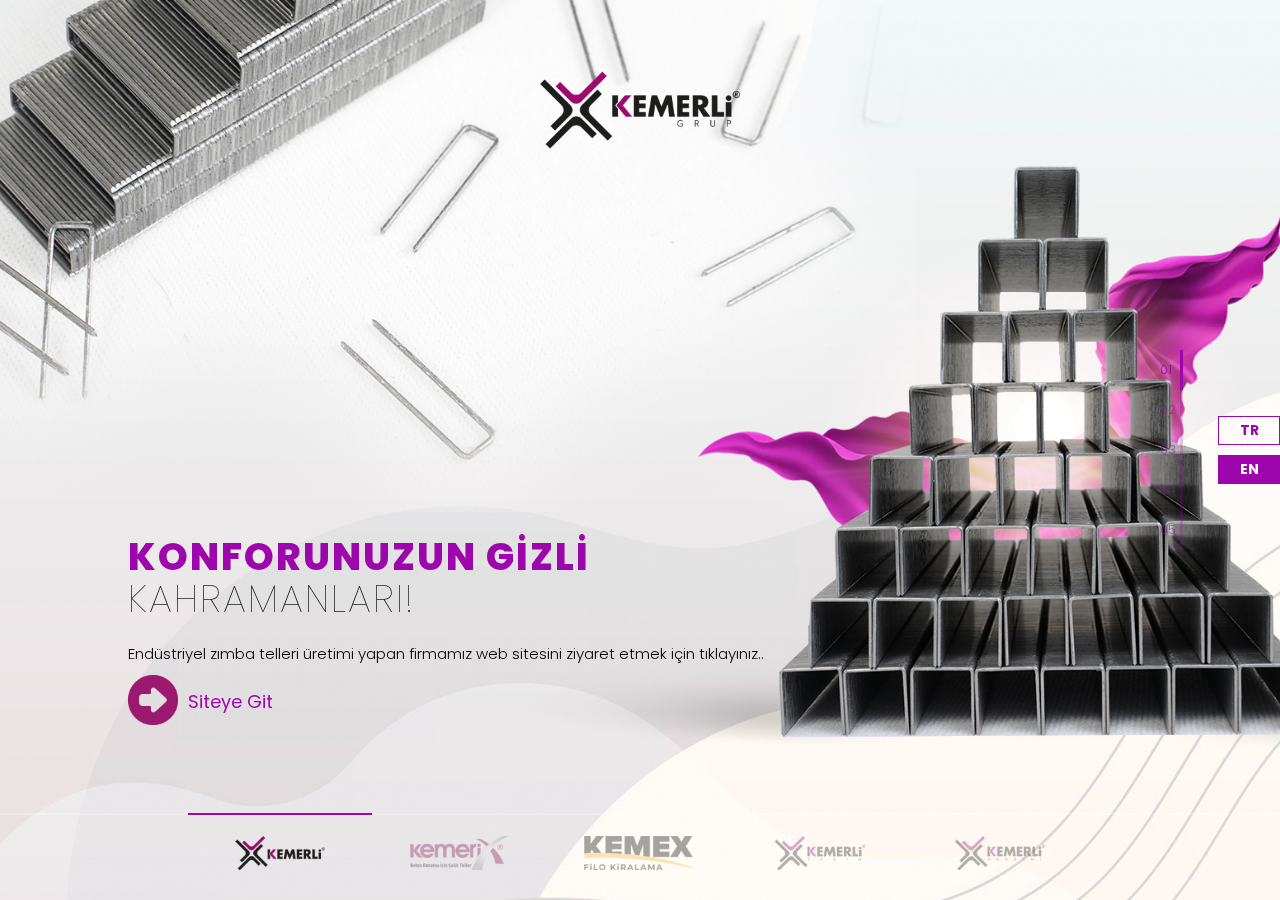
==== index-en.html @ 264ebf9d "first commit" ====
<!DOCTYPE html>
<html lang="tr">

<!-- Uğur Akçora -->
<head>
    <meta charset="UTF-8">
    <title>Demiryaka Holding</title>
    <meta name="viewport"
          content="width=device-width, user-scalable=no, initial-scale=1.0, maximum-scale=1.0, minimum-scale=1.0">

    <!-- favicon -->
    <link rel="apple-touch-icon" sizes="180x180" href="img/favicon_io/apple-touch-icon.png">
    <link rel="icon" type="image/png" sizes="32x32" href="img/favicon_io/favicon-32x32.png">
    <link rel="icon" type="image/png" sizes="16x16" href="img/favicon_io/favicon-16x16.png">
    <link rel="manifest" href="img/favicon_io/site.html">

    <!-- fonts -->
    <link href="https://fonts.googleapis.com/css2?family=Poppins:wght@100;200;300;400;500;600;700;800;900&amp;display=swap" rel="stylesheet">

    <!-- styles -->
    <link rel="stylesheet" href="css/swiper-bundle.min.css" />
    <link rel="stylesheet" href="css/animation.css" />
    <link rel="stylesheet" href="css/main.css" />
</head>
<body>
<header>
    <a href="javascript:;">
        <img src="img/Logolar/kemerli-grup.png" alt="Kemerli Grup" data-sal-duration="700" data-sal="slide-down" data-sal-easing="ease-out-bounce" data-sal-delay="0" />
    </a>
</header>

<div class="swiper-container">
    <div class="swiper-wrapper">
        <div class="swiper-slide">
            <div class="slide-inner" style="background-image:url('img/Bannerlar/KemerliZimba.jpg')"></div>
            <div class="slide-content slide-content--primary">
                <h1 data-sal-duration="500" data-sal="slide-down" data-sal-easing="ease-out-bounce" data-sal-delay="0">Konforunuzun Gizli</h1>
                <h2 data-sal-duration="500" data-sal="slide-down" data-sal-easing="ease-out-bounce" data-sal-delay="200">Kahramanları!</h2>
                <p data-sal-duration="500" data-sal="slide-down" data-sal-easing="ease-out-bounce" data-sal-delay="400">
                    Endüstriyel zımba telleri üretimi yapan firmamız web sitesini ziyaret etmek için tıklayınız..
                </p>
                <a href="https://www.kemerlizimba.com" target="_blank" data-sal-duration="500" data-sal="slide-down" data-sal-easing="ease-out-bounce" data-sal-delay="600">
                    <img src="img/next.png" alt="Next" />
                    <b>Siteye Git</b>
                </a>
            </div>
        </div>
        <div class="swiper-slide">
            <div class="slide-inner" style="background-image:url('img/Bannerlar/Kemerix.jpg')"></div>
            <div class="slide-content slide-content--primary">
                <h1 data-sal-duration="500" data-sal="slide-down" data-sal-easing="ease-out-bounce" data-sal-delay="0">Yapılara Güç</h1>
                <h2 data-sal-duration="500" data-sal="slide-down" data-sal-easing="ease-out-bounce" data-sal-delay="200">Verir!</h2>
                <p data-sal-duration="500" data-sal="slide-down" data-sal-easing="ease-out-bounce" data-sal-delay="400">
                    Beton için çelik fiber donatı takviyesi ile ilgili firmamız web sitesini ziyaret etmek için tıklayınız..
                </p>
                <a href="https://www.kemerix.com.tr" target="_blank" data-sal-duration="500" data-sal="slide-down" data-sal-easing="ease-out-bounce" data-sal-delay="600">
                    <img src="img/next.png" alt="Next" />
                    <b>Siteye Git</b>
                </a>
            </div>
        </div>
        <div class="swiper-slide">
            <div class="slide-inner" style="background-image:url('img/metalmatris02.jpg')"></div>
            <div class="slide-content">
                <!-- <h1 data-sal-duration="500" data-sal="slide-down" data-sal-easing="ease-out-bounce" data-sal-delay="0">Konforunuzun Gizli</h1>
                <h2 data-sal-duration="500" data-sal="slide-down" data-sal-easing="ease-out-bounce" data-sal-delay="200">Kahramanları!</h2>
                <p data-sal-duration="500" data-sal="slide-down" data-sal-easing="ease-out-bounce" data-sal-delay="400">
                    Endüstriyel zımba telleri üretimi yapan firmamız web sitesini ziyaret etmek için tıklayınız..
                </p> -->
                <!-- <a href="https://www.kemex.com.tr" target="_blank" data-sal-duration="500" data-sal="slide-down" data-sal-easing="ease-out-bounce" data-sal-delay="600">
                    <img src="img/next.png" alt="Next" />
                    <b>Siteye Git</b>
                </a> -->
            </div>
        </div>
        <div class="swiper-slide">
            <div class="slide-inner" style="background-image:url('img/Bannerlar/KemerliTarim.jpg')"></div>
            <div class="slide-content">
                <h1 data-sal-duration="500" data-sal="slide-down" data-sal-easing="ease-out-bounce" data-sal-delay="0">Taze ve Doğal</h1>
                <h2 data-sal-duration="500" data-sal="slide-down" data-sal-easing="ease-out-bounce" data-sal-delay="200">Lezzet!</h2>
                <p data-sal-duration="500" data-sal="slide-down" data-sal-easing="ease-out-bounce" data-sal-delay="400">
                    Hayvancılık ve doğal tarım hizmeti veren firmamız web sitesini ziyaret etmek için tıklayınız..
                </p>
                <a href="https://www.kemerlitarim.com" target="_blank" data-sal-duration="500" data-sal="slide-down" data-sal-easing="ease-out-bounce" data-sal-delay="600">
                    <img src="img/next2.png" alt="Next" />
                    <b>Siteye Git</b>
                </a>
            </div>
        </div>
        <div class="swiper-slide">
            <div class="slide-inner" style="background-image:url('img/Bannerlar/KemerliAkademi.jpg')"></div>
            <div class="slide-content">
                <h1 data-sal-duration="500" data-sal="slide-down" data-sal-easing="ease-out-bounce" data-sal-delay="0">Kemerli Grup’u Yakından</h1>
                <h2 data-sal-duration="500" data-sal="slide-down" data-sal-easing="ease-out-bounce" data-sal-delay="200">Tanıyalım!</h2>
                <p data-sal-duration="500" data-sal="slide-down" data-sal-easing="ease-out-bounce" data-sal-delay="400">
                    Firmamızın eğitim ve tanıtım videolarının olduğu web sitesini ziyaret etmek için tıklayınız..
                </p>
                <a href="https://www.kemerliakademi.com" target="_blank" data-sal-duration="500" data-sal="slide-down" data-sal-easing="ease-out-bounce" data-sal-delay="600">
                    <img src="img/next2.png" alt="Next" />
                    <b>Siteye Git</b>
                </a>
            </div>
        </div>
    </div>

    <!-- Add Pagination -->
    <div class="paginate">
        <div class="swiper-pagination"></div>
    </div>
</div>

<footer>
    <ul>
        <li id="el1" data-id="1">
            <a href="https://www.kemerlizimba.com" target="_blank">
                <img src="img/Logolar/kemerli-zimba.png" alt="Kemerli Zımba" data-sal-duration="500" data-sal="slide-right" data-sal-easing="ease-out-bounce" data-sal-delay="200" />
            </a>
        </li>
        <li id="el2" data-id="2">
            <a href="https://www.kemerix.com.tr" target="_blank">
                <img src="img/Logolar/kemerix.png" alt="Kemerix" data-sal-duration="500" data-sal="slide-right" data-sal-easing="ease-out-bounce" data-sal-delay="400" />
            </a>
        </li>
        <li id="el3" data-id="3">
            <a href="https://www.kemex.com.tr" target="_blank">
                <img src="img/Logolar/kemex.png" alt="Kemex" data-sal-duration="500" data-sal="slide-right" data-sal-easing="ease-out-bounce" data-sal-delay="600" />
            </a>
        </li>
        <li id="el4" data-id="4">
            <a href="https://www.kemerlitarim.com" target="_blank">
                <img src="img/Logolar/kemerli-tarim.png" alt="Kemerli Tarım" data-sal-duration="500" data-sal="slide-right" data-sal-easing="ease-out-bounce" data-sal-delay="800" />
            </a>
        </li>
        <li id="el5" data-id="5">
            <a href="https://www.kemerliakademi.com" target="_blank">
                <img src="img/Logolar/kemerli-akademi.png" alt="Kemerli Akademi" data-sal-duration="500" data-sal="slide-right" data-sal-easing="ease-out-bounce" data-sal-delay="1000" />
            </a>
        </li>
    </ul>
</footer>

<div class="langs">
    <ol>
        <li><a href="index.html"><span>TR</span></a></li>
        <li><a href="javascript:void(0);" class="active"><span>EN</span></a></li>
    </ol>
</div>

<!-- scripts -->
<script type="text/javascript" src="js/jquery-3.5.1.min.js"></script>
<script type="text/javascript" src="js/swiper-bundle.min.js"></script>
<script type="text/javascript" src="js/animation.js"></script>
<script type="text/javascript" src="js/main.js"></script>
<script>
    sal({
        once:false
    });
</script>
</body>
</html>
---- css/animation.css ----
@media(min-width: 992px) {
    [data-sal] {
        transition-duration: .2s;
        transition-duration: var(--sal-duration, .2s);
        transition-delay: 0s;
        transition-delay: var(--sal-delay, 0s);
        transition-timing-function: ease;
        transition-timing-function: var(--sal-easing, ease)
    }

    [data-sal][data-sal-duration="200"] {
        transition-duration: .2s
    }

    [data-sal][data-sal-duration="250"] {
        transition-duration: .25s
    }

    [data-sal][data-sal-duration="300"] {
        transition-duration: .3s
    }

    [data-sal][data-sal-duration="350"] {
        transition-duration: .35s
    }

    [data-sal][data-sal-duration="400"] {
        transition-duration: .4s
    }

    [data-sal][data-sal-duration="450"] {
        transition-duration: .45s
    }

    [data-sal][data-sal-duration="500"] {
        transition-duration: .5s
    }

    [data-sal][data-sal-duration="550"] {
        transition-duration: .55s
    }

    [data-sal][data-sal-duration="600"] {
        transition-duration: .6s
    }

    [data-sal][data-sal-duration="650"] {
        transition-duration: .65s
    }

    [data-sal][data-sal-duration="700"] {
        transition-duration: .7s
    }

    [data-sal][data-sal-duration="750"] {
        transition-duration: .75s
    }

    [data-sal][data-sal-duration="800"] {
        transition-duration: .8s
    }

    [data-sal][data-sal-duration="850"] {
        transition-duration: .85s
    }

    [data-sal][data-sal-duration="900"] {
        transition-duration: .9s
    }

    [data-sal][data-sal-duration="950"] {
        transition-duration: .95s
    }

    [data-sal][data-sal-duration="1000"] {
        transition-duration: 1s
    }

    [data-sal][data-sal-duration="1050"] {
        transition-duration: 1.05s
    }

    [data-sal][data-sal-duration="1100"] {
        transition-duration: 1.1s
    }

    [data-sal][data-sal-duration="1150"] {
        transition-duration: 1.15s
    }

    [data-sal][data-sal-duration="1200"] {
        transition-duration: 1.2s
    }

    [data-sal][data-sal-duration="1250"] {
        transition-duration: 1.25s
    }

    [data-sal][data-sal-duration="1300"] {
        transition-duration: 1.3s
    }

    [data-sal][data-sal-duration="1350"] {
        transition-duration: 1.35s
    }

    [data-sal][data-sal-duration="1400"] {
        transition-duration: 1.4s
    }

    [data-sal][data-sal-duration="1450"] {
        transition-duration: 1.45s
    }

    [data-sal][data-sal-duration="1500"] {
        transition-duration: 1.5s
    }

    [data-sal][data-sal-duration="1550"] {
        transition-duration: 1.55s
    }

    [data-sal][data-sal-duration="1600"] {
        transition-duration: 1.6s
    }

    [data-sal][data-sal-duration="1650"] {
        transition-duration: 1.65s
    }

    [data-sal][data-sal-duration="1700"] {
        transition-duration: 1.7s
    }

    [data-sal][data-sal-duration="1750"] {
        transition-duration: 1.75s
    }

    [data-sal][data-sal-duration="1800"] {
        transition-duration: 1.8s
    }

    [data-sal][data-sal-duration="1850"] {
        transition-duration: 1.85s
    }

    [data-sal][data-sal-duration="1900"] {
        transition-duration: 1.9s
    }

    [data-sal][data-sal-duration="1950"] {
        transition-duration: 1.95s
    }

    [data-sal][data-sal-duration="2000"] {
        transition-duration: 2s
    }

    [data-sal][data-sal-delay="50"] {
        transition-delay: .05s
    }

    [data-sal][data-sal-delay="100"] {
        transition-delay: .1s
    }

    [data-sal][data-sal-delay="150"] {
        transition-delay: .15s
    }

    [data-sal][data-sal-delay="200"] {
        transition-delay: .2s
    }

    [data-sal][data-sal-delay="250"] {
        transition-delay: .25s
    }

    [data-sal][data-sal-delay="300"] {
        transition-delay: .3s
    }

    [data-sal][data-sal-delay="350"] {
        transition-delay: .35s
    }

    [data-sal][data-sal-delay="400"] {
        transition-delay: .4s
    }

    [data-sal][data-sal-delay="450"] {
        transition-delay: .45s
    }

    [data-sal][data-sal-delay="500"] {
        transition-delay: .5s
    }

    [data-sal][data-sal-delay="550"] {
        transition-delay: .55s
    }

    [data-sal][data-sal-delay="600"] {
        transition-delay: .6s
    }

    [data-sal][data-sal-delay="650"] {
        transition-delay: .65s
    }

    [data-sal][data-sal-delay="700"] {
        transition-delay: .7s
    }

    [data-sal][data-sal-delay="750"] {
        transition-delay: .75s
    }

    [data-sal][data-sal-delay="800"] {
        transition-delay: .8s
    }

    [data-sal][data-sal-delay="850"] {
        transition-delay: .85s
    }

    [data-sal][data-sal-delay="900"] {
        transition-delay: .9s
    }

    [data-sal][data-sal-delay="950"] {
        transition-delay: .95s
    }

    [data-sal][data-sal-delay="1000"] {
        transition-delay: 1s
    }

    [data-sal][data-sal-easing=linear] {
        transition-timing-function: linear
    }

    [data-sal][data-sal-easing=ease] {
        transition-timing-function: ease
    }

    [data-sal][data-sal-easing=ease-in] {
        transition-timing-function: ease-in
    }

    [data-sal][data-sal-easing=ease-out] {
        transition-timing-function: ease-out
    }

    [data-sal][data-sal-easing=ease-in-out] {
        transition-timing-function: ease-in-out
    }

    [data-sal][data-sal-easing=ease-in-cubic] {
        transition-timing-function: cubic-bezier(.55, .055, .675, .19)
    }

    [data-sal][data-sal-easing=ease-out-cubic] {
        transition-timing-function: cubic-bezier(.215, .61, .355, 1)
    }

    [data-sal][data-sal-easing=ease-in-out-cubic] {
        transition-timing-function: cubic-bezier(.645, .045, .355, 1)
    }

    [data-sal][data-sal-easing=ease-in-circ] {
        transition-timing-function: cubic-bezier(.6, .04, .98, .335)
    }

    [data-sal][data-sal-easing=ease-out-circ] {
        transition-timing-function: cubic-bezier(.075, .82, .165, 1)
    }

    [data-sal][data-sal-easing=ease-in-out-circ] {
        transition-timing-function: cubic-bezier(.785, .135, .15, .86)
    }

    [data-sal][data-sal-easing=ease-in-expo] {
        transition-timing-function: cubic-bezier(.95, .05, .795, .035)
    }

    [data-sal][data-sal-easing=ease-out-expo] {
        transition-timing-function: cubic-bezier(.19, 1, .22, 1)
    }

    [data-sal][data-sal-easing=ease-in-out-expo] {
        transition-timing-function: cubic-bezier(1, 0, 0, 1)
    }

    [data-sal][data-sal-easing=ease-in-quad] {
        transition-timing-function: cubic-bezier(.55, .085, .68, .53)
    }

    [data-sal][data-sal-easing=ease-out-quad] {
        transition-timing-function: cubic-bezier(.25, .46, .45, .94)
    }

    [data-sal][data-sal-easing=ease-in-out-quad] {
        transition-timing-function: cubic-bezier(.455, .03, .515, .955)
    }

    [data-sal][data-sal-easing=ease-in-quart] {
        transition-timing-function: cubic-bezier(.895, .03, .685, .22)
    }

    [data-sal][data-sal-easing=ease-out-quart] {
        transition-timing-function: cubic-bezier(.165, .84, .44, 1)
    }

    [data-sal][data-sal-easing=ease-in-out-quart] {
        transition-timing-function: cubic-bezier(.77, 0, .175, 1)
    }

    [data-sal][data-sal-easing=ease-in-quint] {
        transition-timing-function: cubic-bezier(.755, .05, .855, .06)
    }

    [data-sal][data-sal-easing=ease-out-quint] {
        transition-timing-function: cubic-bezier(.23, 1, .32, 1)
    }

    [data-sal][data-sal-easing=ease-in-out-quint] {
        transition-timing-function: cubic-bezier(.86, 0, .07, 1)
    }

    [data-sal][data-sal-easing=ease-in-sine] {
        transition-timing-function: cubic-bezier(.47, 0, .745, .715)
    }

    [data-sal][data-sal-easing=ease-out-sine] {
        transition-timing-function: cubic-bezier(.39, .575, .565, 1)
    }

    [data-sal][data-sal-easing=ease-in-out-sine] {
        transition-timing-function: cubic-bezier(.445, .05, .55, .95)
    }

    [data-sal][data-sal-easing=ease-in-back] {
        transition-timing-function: cubic-bezier(.6, -.28, .735, .045)
    }

    [data-sal][data-sal-easing=ease-out-back] {
        transition-timing-function: cubic-bezier(.175, .885, .32, 1.275)
    }

    [data-sal][data-sal-easing=ease-in-out-back] {
        transition-timing-function: cubic-bezier(.68, -.55, .265, 1.55)
    }

    [data-sal|=fade] {
        opacity: 0;
        transition-property: opacity
    }

    [data-sal|=fade].sal-animate,
    body.sal-disabled [data-sal|=fade] {
        opacity: 1
    }

    [data-sal|=slide] {
        opacity: 0;
        transition-property: opacity, transform
    }

    [data-sal=slide-up] {
        transform: translateY(20%)
    }

    [data-sal=slide-down] {
        transform: translateY(-20%)
    }

    [data-sal=slide-left] {
        transform: translateX(20%)
    }

    [data-sal=slide-right] {
        transform: translateX(-20%)
    }

    [data-sal|=slide].sal-animate,
    body.sal-disabled [data-sal|=slide] {
        opacity: 1;
        transform: none
    }

    [data-sal|=zoom] {
        opacity: 0;
        transition-property: opacity, transform
    }

    [data-sal=zoom-in] {
        transform: scale(.5)
    }

    [data-sal=zoom-out] {
        transform: scale(1.1)
    }

    [data-sal|=zoom].sal-animate,
    body.sal-disabled [data-sal|=zoom] {
        opacity: 1;
        transform: none
    }

    [data-sal|=flip] {
        -webkit-backface-visibility: hidden;
        backface-visibility: hidden;
        transition-property: transform
    }

    [data-sal=flip-left] {
        transform: perspective(2000px) rotateY(-91deg)
    }

    [data-sal=flip-right] {
        transform: perspective(2000px) rotateY(91deg)
    }

    [data-sal=flip-up] {
        transform: perspective(2000px) rotateX(-91deg)
    }

    [data-sal=flip-down] {
        transform: perspective(2000px) rotateX(91deg)
    }

    [data-sal|=flip].sal-animate,
    body.sal-disabled [data-sal|=flip] {
        transform: none
    }
}
---- css/main.css ----
body {
  font-family: 'Poppins', sans-serif;
  font-size: 14px;
  color: #000;
  background: #404449;
  margin: 0;
  padding: 0;
  overflow: hidden
}

header {
  position: absolute;
  top: 50px;
  left: 50%;
  -webkit-transform: translateX(-50%);
  -ms-transform: translateX(-50%);
  -moz-transform: translateX(-50%);
  transform: translateX(-50%);
  z-index: 999
}

header a,
header img {
  display: block
}
@media (max-width: 1514px) {
  header a img {
    width: 200px
  }
}

@media (max-width: 991px) {
  header {
    top: 20px
  }

  header a img {
    width: 160px
  }
}

.swiper-container {
  width: 100%;
  height: 100vh
}

.swiper-slide {
  overflow: hidden;
  position: relative
}

.slide-inner {
  position: absolute;
  width: 100%;
  height: 100%;
  left: 0;
  top: 0;
  background-size: cover;
  background-position: center
}

.slide-content {
  position: absolute;
  left: 10%;
  top: 70%;
  -webkit-transform: translateY(-50%);
  -ms-transform: translateY(-50%);
  -moz-transform: translateY(-50%);
  transform: translateY(-50%);
  z-index: 999;
  color: #fff
}
.slide-content--primary h1{
  color: #9d06ad;
}
.slide-content--primary h2{
  color: #1d1d1b;
}

.slide-content--primary p{
  color: #000;
}
.slide-content--primary a b{
  color: #9d06ad;
}
.slide-content h1,
.slide-content h2,
.slide-content p {
  margin: 0;
  padding: 0
}

.slide-content h1,
.slide-content h2 {
  font-size: 48px;
  text-transform: uppercase;
  letter-spacing: 2px
}

@media (max-width: 1514px) {

  .slide-content h1,
  .slide-content h2 {
    font-size: 38px
  }
}

@media (max-width: 991px) {

  .slide-content h1,
  .slide-content h2 {
    font-size: 20px
  }
}

.slide-content h1 {
  font-weight: 800
}

.slide-content h2 {
  font-weight: 100;
  position: relative;
  top: -15px
}

@media (max-width: 991px) {
  .slide-content h2 {
    top: -5px;
    font-weight: 200
  }
}

.slide-content p {
  font-weight: 300;
  width: 650px;
  font-size: 16px
}

@media (max-width: 1514px) {
  .slide-content p {
    font-size: 15px
  }
}

@media (max-width: 991px) {
  .slide-content p {
    font-size: 13px;
    width: 90%;
    font-weight: 400
  }
}

.slide-content a {
  color: #fff;
  text-decoration: none;
  /* margin-top: 30px; */
  margin-top: 10px;
  display: inline-block;
  font-size: 18px;
  font-weight: 500;
  position: relative
}

.slide-content a img {
  margin-right: 10px;
  width: 50px;
  height: 50px;
}

@media (max-width: 991px) {
  .slide-content a img {
    width: 50px;
    height: 50px
  }
}

.slide-content a b {
  font-weight: 400;
  position: absolute;
  top: 45%;
  -webkit-transform: translateY(-50%);
  -ms-transform: translateY(-50%);
  -moz-transform: translateY(-50%);
  transform: translateY(-50%);
  width: 120px
}

@media (max-width: 991px) {
  .slide-content a b {
    font-size: 13px
  }
}

.slide-content a:hover {
  text-decoration: none;
  color: #fff
}

.swiper-pagination {
  top: 50%;
  -webkit-transform: translateY(-50%);
  -ms-transform: translateY(-50%);
  -moz-transform: translateY(-50%);
  transform: translateY(-50%);
  margin: 0 !important;
  padding: 0 !important;
  right: 0 !important;
  bottom: auto !important;
  left: auto !important;
  width: 100px !important;
  height: auto !important
}

@media (max-width: 991px) {
  .swiper-pagination {
    width: 3px !important;
    display: none
  }
}

.swiper-container-horizontal>.swiper-pagination-bullets .swiper-pagination-bullet {
  margin: 0 !important
}

.swiper-pagination-bullet {
  border-radius: 0 !important;
  width: 5px !important;
  height: 75px !important;
  display: block !important;
  background: rgba(157, 6, 173, 0.2) !important;
  position: relative;
  opacity: 1 !important;
  -webkit-transition: 300ms all;
  -moz-transition: 300ms all;
  transition: 300ms all
}

@media (max-width: 1514px) {
  .swiper-pagination-bullet {
    height: 40px !important;
    width: 3px !important
  }
}

.swiper-pagination-bullet b {
  position: absolute;
  left: -40px;
  font-weight: 300;
  color: rgba(157, 6, 173, 0.6);
  font-size: 22px;
  top: 50%;
  -webkit-transform: translateY(-50%);
  -ms-transform: translateY(-50%);
  -moz-transform: translateY(-50%);
  transform: translateY(-50%);
  -webkit-transition: 300ms all;
  -moz-transition: 300ms all;
  transition: 300ms all
}

@media (max-width: 1514px) {
  .swiper-pagination-bullet b {
    font-size: 13px;
    left: -20px
  }
}

.swiper-pagination-bullet.swiper-pagination-bullet-active {
  background-color: rgb(157, 6, 173) !important;
}

.swiper-pagination-bullet.swiper-pagination-bullet-active b {
  color: #9d06ad;
}

.swiper-pagination-bullet:hover {
  background: rgb(157, 6, 173) !important;
}

.swiper-pagination-bullet:hover b {
  color: #9d06ad;
}

footer {
  width: 100%;
  position: absolute;
  bottom: 0;
  left: 50%;
  -webkit-transform: translateX(-50%);
  -ms-transform: translateX(-50%);
  -moz-transform: translateX(-50%);
  transform: translateX(-50%);
  z-index: 999;
  border-top: 2px solid rgba(255, 255, 255, 0.25)
}

footer ul {
  width: 1360px;
  list-style: none;
  margin: 0 auto;
  padding: 0;
  display: flex;
}

@media (max-width: 1514px) {
  footer ul {
    width: 900px;
  }
}

@media (max-width: 991px) {
  footer ul {
    width: 100%
  }
}

footer ul li {
  display: inline-block;
  width: 340px;
  height: 100px;
  line-height: 100px;
  text-align: center;
  margin: 0 -2px;
  padding: 25px 0 0 0;
  position: relative
}

@media (max-width: 1514px) {
  footer ul li {
    width: 225px
  }

  footer ul li a img {
    width: 80%
  }
}

@media (max-width: 991px) {
  footer ul li {
    width: 25%
  }
}

footer ul li::before {
  content: '';
  position: absolute;
  top: -2px;
  left: 0;
  width: 100%;
  height: 2px;
  background-color: #9d06ad;
  opacity: 0;
  visibility: hidden;
  -webkit-transition: 300ms all;
  -moz-transition: 300ms all;
  transition: 300ms all
}

footer ul li a {
  -webkit-transition: 300ms all;
  -moz-transition: 300ms all;
  transition: 300ms all;
  display: block;
  opacity: 0.35
}

footer ul li.footer-active::before,
footer ul li:hover::before {
  opacity: 1;
  visibility: visible
}

footer ul li.footer-active a,
footer ul li:hover a {
  opacity: 1
}

@media (max-width: 1514px) {
  footer ul li {
    padding: 15px 0 0 0;
    height: 70px;
    line-height: 70px
  }
}

.langs {
  position: absolute;
  right: 0;
  z-index: 9999;
  top: 50%;
  -webkit-transform: translateY(-50%);
  -ms-transform: translateY(-50%);
  -moz-transform: translateY(-50%);
  transform: translateY(-50%)
}

@media (max-width: 991px) {
  .langs {
    -webkit-transform: none;
    -ms-transform: none;
    -moz-transform: none;
    transform: none;
    top: auto;
    bottom: 120px
  }
}

.langs ol {
  list-style: none
}

.langs ol li {
  display: block;
  margin: 10px 0
}

.langs ol li a {
  text-align: center;
  text-decoration: none;
  color: rgb(157, 6, 173);
  /* color: #fff; */
  display: block;
  width: 60px;
  padding: 3px 0;
  text-transform: uppercase;
  font-weight: 700;
  background-color: transparent;
  border: 1px solid rgb(157, 6, 173);
  position: relative;
  -webkit-transition: 300ms all;
  -moz-transition: 300ms all;
  transition: 300ms all
}

@media (max-width: 991px) {
  .langs ol li a {
    width: 50px;
    padding: 3px 0
  }
}

.langs ol li a span {
  position: relative;
  z-index: 999
}

.langs ol li a::after {
  content: "";
  position: absolute;
  top: 0;
  right: 0;
  width: 0;
  height: 100%;
  background-color: #fff;
  z-index: -1;
  -webkit-transition: 300ms all;
  -moz-transition: 300ms all;
  transition: 300ms all
}

.langs ol li a:hover {
  color: #9d06ad !important;
}

.langs ol li a:hover::after {
  width: 100%;
  z-index: 1
}

.langs ol li a.active {
  color: #fff;
  background-color: rgb(157, 6, 173);
}
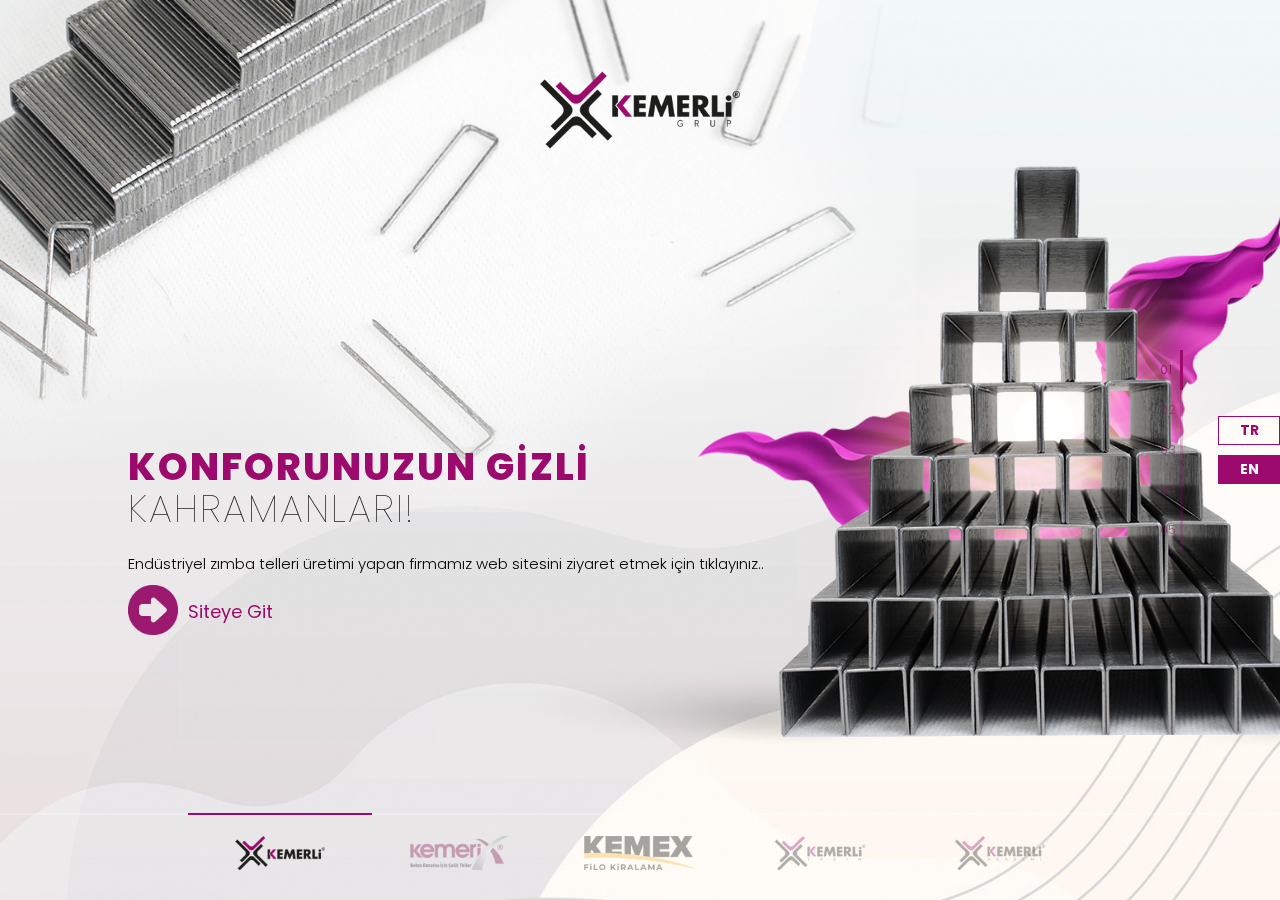
==== commit 87fca352: "revizyonlar yapıldı" ====
--- a/index-en.html
+++ b/index-en.html
@@ -4,7 +4,7 @@
 <!-- Uğur Akçora -->
 <head>
     <meta charset="UTF-8">
-    <title>Demiryaka Holding</title>
+    <title>Kemerli Holding</title>
     <meta name="viewport"
           content="width=device-width, user-scalable=no, initial-scale=1.0, maximum-scale=1.0, minimum-scale=1.0">
 
@@ -60,7 +60,7 @@
             </div>
         </div>
         <div class="swiper-slide">
-            <div class="slide-inner" style="background-image:url('img/metalmatris02.jpg')"></div>
+            <div class="slide-inner" style="background-image:url('img/Bannerlar/Kemex.jpg')"></div>
             <div class="slide-content">
                 <!-- <h1 data-sal-duration="500" data-sal="slide-down" data-sal-easing="ease-out-bounce" data-sal-delay="0">Konforunuzun Gizli</h1>
                 <h2 data-sal-duration="500" data-sal="slide-down" data-sal-easing="ease-out-bounce" data-sal-delay="200">Kahramanları!</h2>
--- a/css/main.css
+++ b/css/main.css
@@ -62,7 +62,7 @@
 .slide-content {
   position: absolute;
   left: 10%;
-  top: 70%;
+  top: 60%;
   -webkit-transform: translateY(-50%);
   -ms-transform: translateY(-50%);
   -moz-transform: translateY(-50%);
@@ -71,7 +71,7 @@
   color: #fff
 }
 .slide-content--primary h1{
-  color: #9d06ad;
+  color: rgb(157,10,109);
 }
 .slide-content--primary h2{
   color: #1d1d1b;
@@ -81,7 +81,7 @@
   color: #000;
 }
 .slide-content--primary a b{
-  color: #9d06ad;
+  color: rgb(157,10,109);
 }
 .slide-content h1,
 .slide-content h2,
@@ -227,7 +227,7 @@
   width: 5px !important;
   height: 75px !important;
   display: block !important;
-  background: rgba(157, 6, 173, 0.2) !important;
+  background: rgba(157,10,107, 0.2) !important;
   position: relative;
   opacity: 1 !important;
   -webkit-transition: 300ms all;
@@ -246,7 +246,7 @@
   position: absolute;
   left: -40px;
   font-weight: 300;
-  color: rgba(157, 6, 173, 0.6);
+  color: rgba(157, 10, 109, 0.6);
   font-size: 22px;
   top: 50%;
   -webkit-transform: translateY(-50%);
@@ -266,19 +266,19 @@
 }
 
 .swiper-pagination-bullet.swiper-pagination-bullet-active {
-  background-color: rgb(157, 6, 173) !important;
+  background-color: rgb(157, 10, 107) !important;
 }
 
 .swiper-pagination-bullet.swiper-pagination-bullet-active b {
-  color: #9d06ad;
+  color: rgb(157,10,109);
 }
 
 .swiper-pagination-bullet:hover {
-  background: rgb(157, 6, 173) !important;
+  background: rgb(157, 10, 107) !important;
 }
 
 .swiper-pagination-bullet:hover b {
-  color: #9d06ad;
+  color: rgb(157,10,109);
 }
 
 footer {
@@ -348,7 +348,7 @@
   left: 0;
   width: 100%;
   height: 2px;
-  background-color: #9d06ad;
+  background-color: rgb(157,10,109);
   opacity: 0;
   visibility: hidden;
   -webkit-transition: 300ms all;
@@ -417,7 +417,7 @@
 .langs ol li a {
   text-align: center;
   text-decoration: none;
-  color: rgb(157, 6, 173);
+  color: rgb(157,10,109);
   /* color: #fff; */
   display: block;
   width: 60px;
@@ -425,7 +425,7 @@
   text-transform: uppercase;
   font-weight: 700;
   background-color: transparent;
-  border: 1px solid rgb(157, 6, 173);
+  border: 1px solid rgb(157,10,109);
   position: relative;
   -webkit-transition: 300ms all;
   -moz-transition: 300ms all;
@@ -459,7 +459,7 @@
 }
 
 .langs ol li a:hover {
-  color: #9d06ad !important;
+  color: rgb(157,10,109) !important;
 }
 
 .langs ol li a:hover::after {
@@ -469,5 +469,5 @@
 
 .langs ol li a.active {
   color: #fff;
-  background-color: rgb(157, 6, 173);
+  background-color: rgb(157,10,109);
 }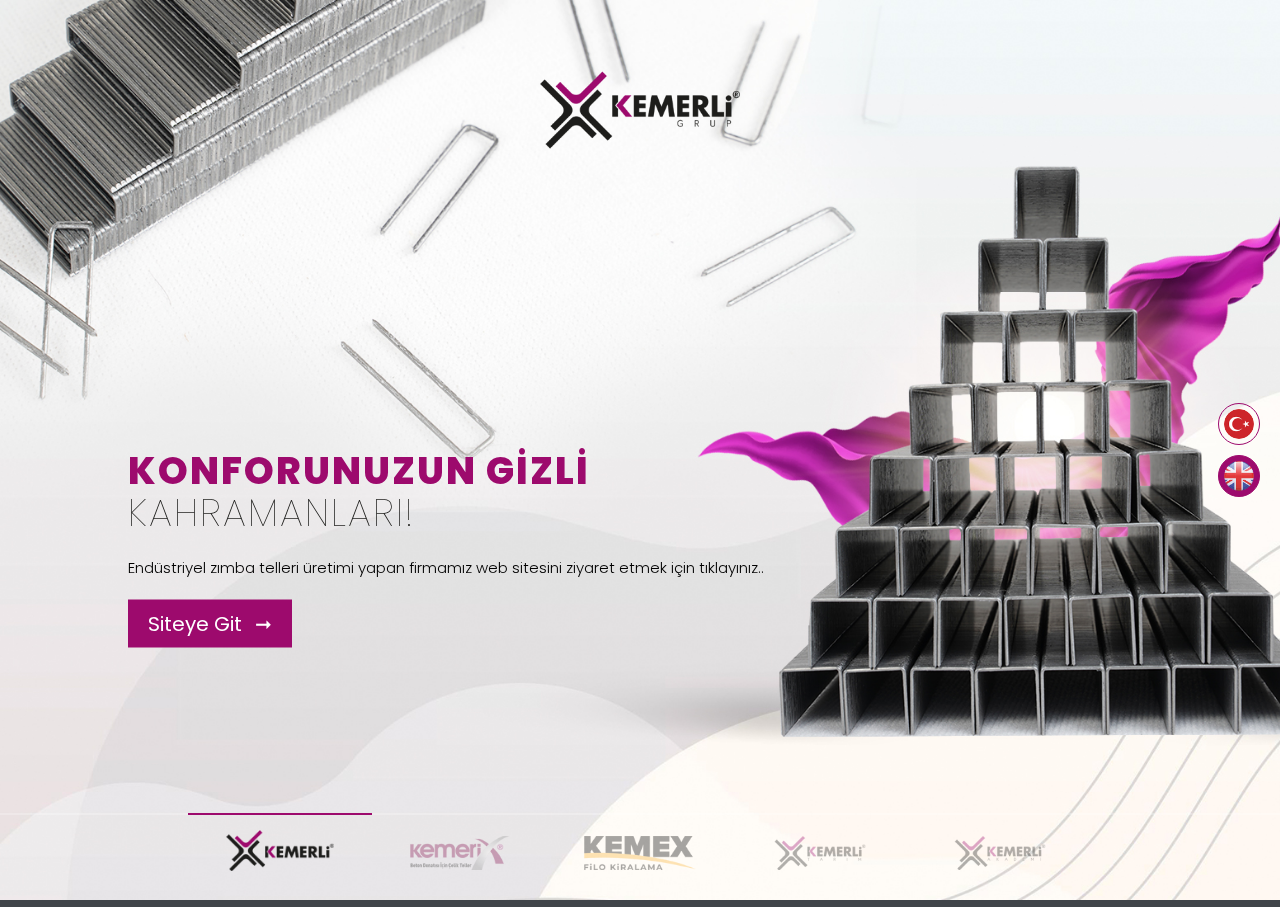
==== commit d20c022e: "son düzenlemeler yapıldı" ====
--- a/index-en.html
+++ b/index-en.html
@@ -39,9 +39,9 @@
                 <p data-sal-duration="500" data-sal="slide-down" data-sal-easing="ease-out-bounce" data-sal-delay="400">
                     Endüstriyel zımba telleri üretimi yapan firmamız web sitesini ziyaret etmek için tıklayınız..
                 </p>
-                <a href="https://www.kemerlizimba.com" target="_blank" data-sal-duration="500" data-sal="slide-down" data-sal-easing="ease-out-bounce" data-sal-delay="600">
-                    <img src="img/next.png" alt="Next" />
-                    <b>Siteye Git</b>
+                <a class="button arrow"href="https://www.kemerlizimba.com" target="_blank" data-sal-duration="500" data-sal="slide-down" data-sal-easing="ease-out-bounce" data-sal-delay="600">
+                    <!-- <img src="img/next.png" alt="Next" /> -->
+                    Siteye Git
                 </a>
             </div>
         </div>
@@ -53,24 +53,24 @@
                 <p data-sal-duration="500" data-sal="slide-down" data-sal-easing="ease-out-bounce" data-sal-delay="400">
                     Beton için çelik fiber donatı takviyesi ile ilgili firmamız web sitesini ziyaret etmek için tıklayınız..
                 </p>
-                <a href="https://www.kemerix.com.tr" target="_blank" data-sal-duration="500" data-sal="slide-down" data-sal-easing="ease-out-bounce" data-sal-delay="600">
-                    <img src="img/next.png" alt="Next" />
-                    <b>Siteye Git</b>
+                <a class="button arrow"href="https://www.kemerix.com.tr" target="_blank" data-sal-duration="500" data-sal="slide-down" data-sal-easing="ease-out-bounce" data-sal-delay="600">
+                    <!-- <img src="img/next.png" alt="Next" /> --> 
+                    Siteye Git
                 </a>
             </div>
         </div>
         <div class="swiper-slide">
             <div class="slide-inner" style="background-image:url('img/Bannerlar/Kemex.jpg')"></div>
-            <div class="slide-content">
-                <!-- <h1 data-sal-duration="500" data-sal="slide-down" data-sal-easing="ease-out-bounce" data-sal-delay="0">Konforunuzun Gizli</h1>
-                <h2 data-sal-duration="500" data-sal="slide-down" data-sal-easing="ease-out-bounce" data-sal-delay="200">Kahramanları!</h2>
+            <div class="slide-content slide-content--primary">
+                <h1 data-sal-duration="500" data-sal="slide-down" data-sal-easing="ease-out-bounce" data-sal-delay="0">Sahip Olmanın</h1>
+                <h2 data-sal-duration="500" data-sal="slide-down" data-sal-easing="ease-out-bounce" data-sal-delay="200">Yeni Yolu.</h2>
                 <p data-sal-duration="500" data-sal="slide-down" data-sal-easing="ease-out-bounce" data-sal-delay="400">
-                    Endüstriyel zımba telleri üretimi yapan firmamız web sitesini ziyaret etmek için tıklayınız..
-                </p> -->
-                <!-- <a href="https://www.kemex.com.tr" target="_blank" data-sal-duration="500" data-sal="slide-down" data-sal-easing="ease-out-bounce" data-sal-delay="600">
-                    <img src="img/next.png" alt="Next" />
-                    <b>Siteye Git</b>
-                </a> -->
+                    Filo kiralama ve dış ticaret hizmeti veren firmamız web sitesini ziyaret etmek için tıklayınız..
+                </p>
+                 <a class="button arrow" href="https://www.kemex.com.tr" target="_blank" data-sal-duration="500" data-sal="slide-down" data-sal-easing="ease-out-bounce" data-sal-delay="600">
+                    <!-- <img src="img/next.png" alt="Next" /> -->
+                    Siteye Git
+                </a>
             </div>
         </div>
         <div class="swiper-slide">
@@ -81,9 +81,9 @@
                 <p data-sal-duration="500" data-sal="slide-down" data-sal-easing="ease-out-bounce" data-sal-delay="400">
                     Hayvancılık ve doğal tarım hizmeti veren firmamız web sitesini ziyaret etmek için tıklayınız..
                 </p>
-                <a href="https://www.kemerlitarim.com" target="_blank" data-sal-duration="500" data-sal="slide-down" data-sal-easing="ease-out-bounce" data-sal-delay="600">
-                    <img src="img/next2.png" alt="Next" />
-                    <b>Siteye Git</b>
+                <a class="button arrow"href="https://www.kemerlitarim.com" target="_blank" data-sal-duration="500" data-sal="slide-down" data-sal-easing="ease-out-bounce" data-sal-delay="600">
+                    <!-- <img src="img/next2.png" alt="Next" /> -->
+                    Siteye Git
                 </a>
             </div>
         </div>
@@ -95,9 +95,9 @@
                 <p data-sal-duration="500" data-sal="slide-down" data-sal-easing="ease-out-bounce" data-sal-delay="400">
                     Firmamızın eğitim ve tanıtım videolarının olduğu web sitesini ziyaret etmek için tıklayınız..
                 </p>
-                <a href="https://www.kemerliakademi.com" target="_blank" data-sal-duration="500" data-sal="slide-down" data-sal-easing="ease-out-bounce" data-sal-delay="600">
-                    <img src="img/next2.png" alt="Next" />
-                    <b>Siteye Git</b>
+                <a class="button arrow"href="https://www.kemerliakademi.com" target="_blank" data-sal-duration="500" data-sal="slide-down" data-sal-easing="ease-out-bounce" data-sal-delay="600">
+                    <!-- <img src="img/next2.png" alt="Next" /> -->
+                    Siteye Git
                 </a>
             </div>
         </div>
@@ -141,8 +141,18 @@
 
 <div class="langs">
     <ol>
-        <li><a href="index.html"><span>TR</span></a></li>
-        <li><a href="javascript:void(0);" class="active"><span>EN</span></a></li>
+        <li>
+            <a href="index.html">
+                <!-- <span>TR</span> -->
+                <img src="./img/Flag/tr.png" alt="Türkçe" srcset="">
+            </a>
+        </li>
+        <li>
+            <a href="javascript:void(0);" class="active">
+                <img src="./img/Flag/en.png" alt="İngilizce" srcset="">
+                <!-- <span>EN</span> -->
+            </a>
+        </li>
     </ol>
 </div>
 
--- a/css/main.css
+++ b/css/main.css
@@ -89,6 +89,9 @@
   margin: 0;
   padding: 0
 }
+.slide-content p{
+  margin-bottom: 30px;
+}
 
 .slide-content h1,
 .slide-content h2 {
@@ -150,71 +153,24 @@
   }
 }
 
-.slide-content a {
-  color: #fff;
-  text-decoration: none;
-  /* margin-top: 30px; */
-  margin-top: 10px;
-  display: inline-block;
-  font-size: 18px;
-  font-weight: 500;
-  position: relative
-}
-
-.slide-content a img {
-  margin-right: 10px;
-  width: 50px;
-  height: 50px;
-}
-
-@media (max-width: 991px) {
-  .slide-content a img {
-    width: 50px;
-    height: 50px
-  }
-}
-
-.slide-content a b {
-  font-weight: 400;
-  position: absolute;
-  top: 45%;
-  -webkit-transform: translateY(-50%);
+.swiper-pagination {
+  top: -13%;
   -ms-transform: translateY(-50%);
   -moz-transform: translateY(-50%);
-  transform: translateY(-50%);
-  width: 120px
-}
-
-@media (max-width: 991px) {
-  .slide-content a b {
-    font-size: 13px
-  }
-}
-
-.slide-content a:hover {
-  text-decoration: none;
-  color: #fff
-}
-
-.swiper-pagination {
-  top: 50%;
-  -webkit-transform: translateY(-50%);
-  -ms-transform: translateY(-50%);
-  -moz-transform: translateY(-50%);
-  transform: translateY(-50%);
-  margin: 0 !important;
   padding: 0 !important;
-  right: 0 !important;
-  bottom: auto !important;
-  left: auto !important;
-  width: 100px !important;
-  height: auto !important
+  left: 50%;
+  transform: rotate(90deg);
 }
 
 @media (max-width: 991px) {
   .swiper-pagination {
     width: 3px !important;
     display: none
+  }
+}
+@media (max-width: 1440px) {
+  .swiper-pagination {
+    top: -5%;
   }
 }
 
@@ -248,14 +204,11 @@
   font-weight: 300;
   color: rgba(157, 10, 109, 0.6);
   font-size: 22px;
-  top: 50%;
-  -webkit-transform: translateY(-50%);
-  -ms-transform: translateY(-50%);
-  -moz-transform: translateY(-50%);
-  transform: translateY(-50%);
   -webkit-transition: 300ms all;
   -moz-transition: 300ms all;
-  transition: 300ms all
+  transition: 300ms all;
+  transform: rotate(270deg);
+  top: 35%;
 }
 
 @media (max-width: 1514px) {
@@ -367,12 +320,17 @@
 footer ul li.footer-active::before,
 footer ul li:hover::before {
   opacity: 1;
-  visibility: visible
-}
+  visibility: visible;
+}
+
 
 footer ul li.footer-active a,
 footer ul li:hover a {
   opacity: 1
+}
+footer ul li.footer-active a,
+footer ul li:hover a img{
+  transform: scale(1.2); 
 }
 
 @media (max-width: 1514px) {
@@ -385,7 +343,7 @@
 
 .langs {
   position: absolute;
-  right: 0;
+  right: 20px;
   z-index: 9999;
   top: 50%;
   -webkit-transform: translateY(-50%);
@@ -418,10 +376,7 @@
   text-align: center;
   text-decoration: none;
   color: rgb(157,10,109);
-  /* color: #fff; */
   display: block;
-  width: 60px;
-  padding: 3px 0;
   text-transform: uppercase;
   font-weight: 700;
   background-color: transparent;
@@ -429,7 +384,21 @@
   position: relative;
   -webkit-transition: 300ms all;
   -moz-transition: 300ms all;
-  transition: 300ms all
+  transition: 300ms all;
+  width: 40px;
+  height: 40px;
+  border-radius: 50%;
+
+
+  display: flex;
+  justify-content: center;
+  align-items: center;
+}
+
+.langs ol li a img{
+  width: 30px;
+  height: 30px;
+  border-radius: 50%;
 }
 
 @media (max-width: 991px) {
@@ -444,30 +413,54 @@
   z-index: 999
 }
 
-.langs ol li a::after {
-  content: "";
-  position: absolute;
-  top: 0;
-  right: 0;
-  width: 0;
-  height: 100%;
-  background-color: #fff;
-  z-index: -1;
-  -webkit-transition: 300ms all;
-  -moz-transition: 300ms all;
-  transition: 300ms all
-}
-
 .langs ol li a:hover {
   color: rgb(157,10,109) !important;
 }
 
 .langs ol li a:hover::after {
   width: 100%;
-  z-index: 1
+  z-index: 1;
+  right: 0;
 }
 
 .langs ol li a.active {
   color: #fff;
   background-color: rgb(157,10,109);
+}
+
+.paginate{
+  display: none;
+}
+
+
+a.button {
+  font-size: 20px;
+  text-decoration: none;
+  padding: 10px 20px;
+}
+.arrow {
+  color: #fff;
+  background-color: rgb(157,10,109);
+}
+.arrow::after {
+  display: inline-block;
+  padding-left: 8px;
+  content: "\0279E";
+  -webkit-transition: transform 0.3s ease-out;
+  -moz-transition: transform 0.3s ease-out;
+  -ms-transition: transform 0.3s ease-out;
+  -o-transition: transform 0.3s ease-out;
+  transition: transform 0.3s ease-out;
+}
+.arrow:hover {
+  color: rgb(157,10,109);
+  background-color: #fff;
+  border: 1px solid rgb(157,10,109);
+}
+.arrow:hover::after {
+  -webkit-transform: translateX(4px);
+  -moz-transform: translateX(4px);
+  -ms-transform: translateX(4px);
+  -o-transform: translateX(4px);
+  transform: translateX(4px);
 }